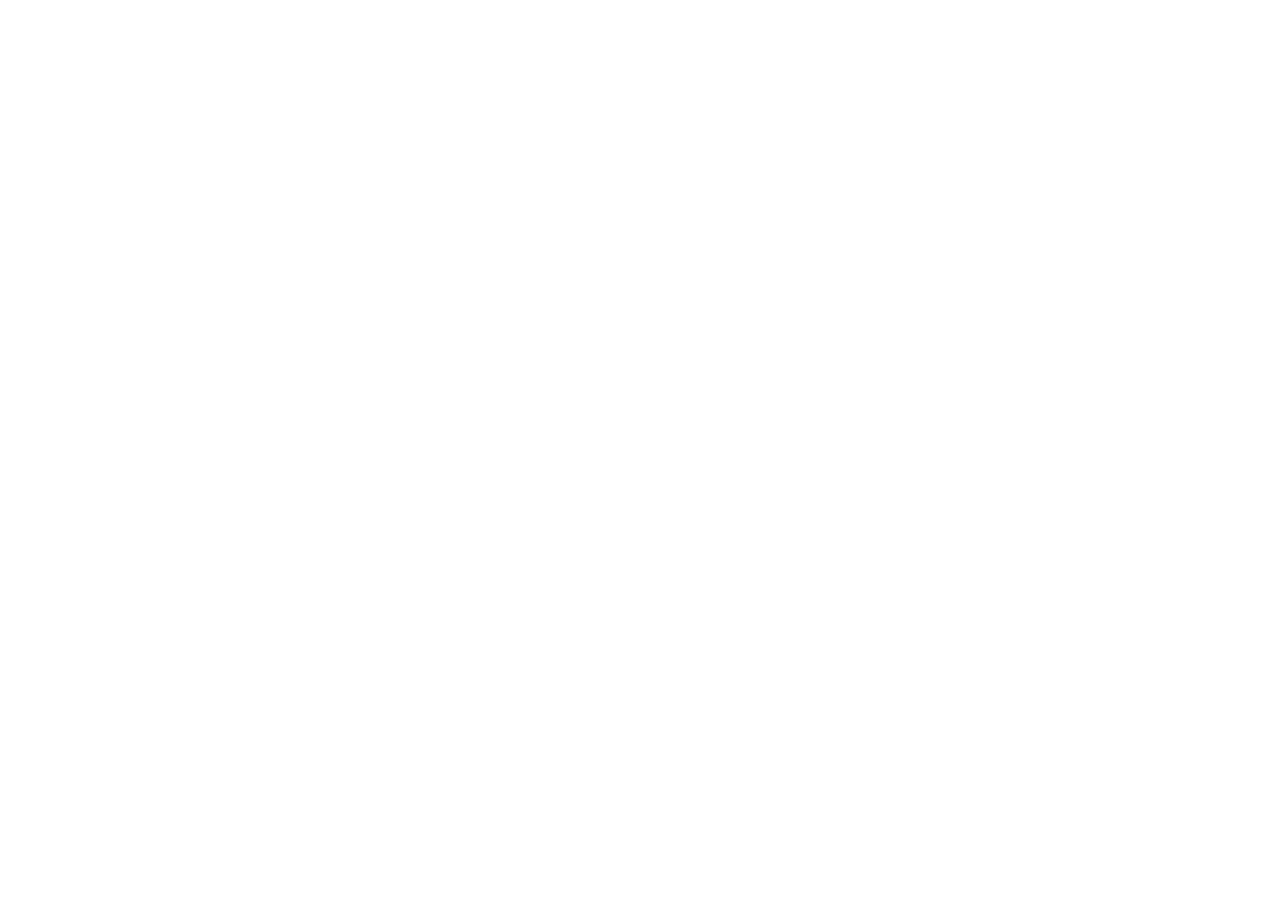
==== web/index.html @ d6ce3a75 ":arrow_up: support Flutter 3, Dart 2" ====
<!DOCTYPE html>
<html>
<head>
  <!--
    If you are serving your web app in a path other than the root, change the
    href value below to reflect the base path you are serving from.

    The path provided below has to start and end with a slash "/" in order for
    it to work correctly.

    For more details:
    * https://developer.mozilla.org/en-US/docs/Web/HTML/Element/base

    This is a placeholder for base href that will be replaced by the value of
    the `--base-href` argument provided to `flutter build`.
  -->
  <base href="$FLUTTER_BASE_HREF">

  <meta charset="UTF-8">
  <meta content="IE=Edge" http-equiv="X-UA-Compatible">
  <meta name="description" content="A new Flutter project.">

  <!-- iOS meta tags & icons -->
  <meta name="apple-mobile-web-app-capable" content="yes">
  <meta name="apple-mobile-web-app-status-bar-style" content="black">
  <meta name="apple-mobile-web-app-title" content="splathon_client">
  <link rel="apple-touch-icon" href="icons/Icon-192.png">

  <!-- Favicon -->
  <link rel="icon" type="image/png" href="favicon.png"/>

  <title>splathon_client</title>
  <link rel="manifest" href="manifest.json">

  <script>
    // The value below is injected by flutter build, do not touch.
    var serviceWorkerVersion = null;
  </script>
  <!-- This script adds the flutter initialization JS code -->
  <script src="flutter.js" defer></script>
</head>
<body>
  <script>
    window.addEventListener('load', function(ev) {
      // Download main.dart.js
      _flutter.loader.loadEntrypoint({
        serviceWorker: {
          serviceWorkerVersion: serviceWorkerVersion,
        }
      }).then(function(engineInitializer) {
        return engineInitializer.initializeEngine();
      }).then(function(appRunner) {
        return appRunner.runApp();
      });
    });
  </script>
</body>
</html>
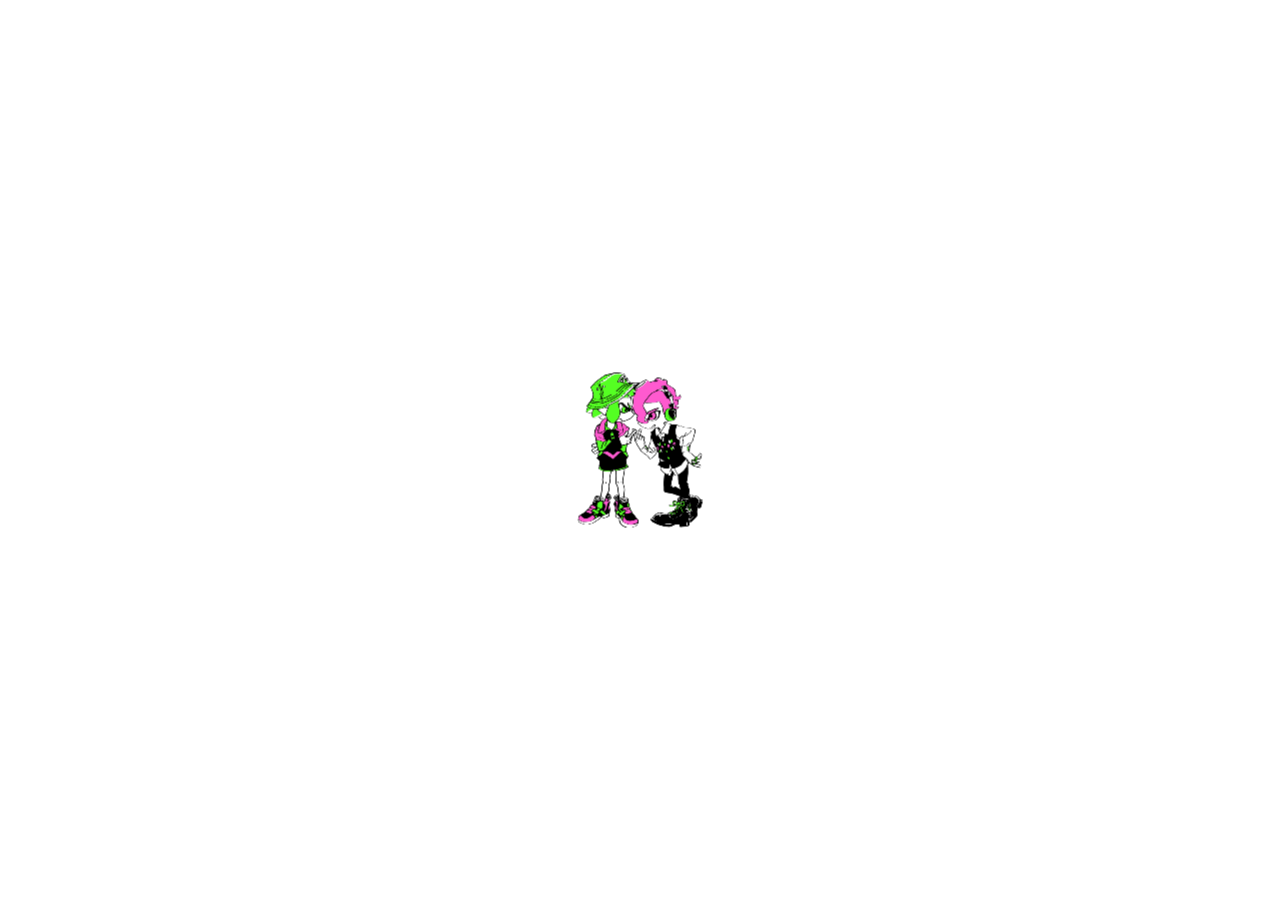
==== commit c5df04ed: ":lipstick: support flutter icons, native splash" ====
--- a/web/index.html
+++ b/web/index.html
@@ -1,6 +1,4 @@
-<!DOCTYPE html>
-<html>
-<head>
+<!DOCTYPE html><html><head>
   <!--
     If you are serving your web app in a path other than the root, change the
     href value below to reflect the base path you are serving from.
@@ -27,7 +25,7 @@
   <link rel="apple-touch-icon" href="icons/Icon-192.png">
 
   <!-- Favicon -->
-  <link rel="icon" type="image/png" href="favicon.png"/>
+  <link rel="icon" type="image/png" href="favicon.png">
 
   <title>splathon_client</title>
   <link rel="manifest" href="manifest.json">
@@ -37,9 +35,18 @@
     var serviceWorkerVersion = null;
   </script>
   <!-- This script adds the flutter initialization JS code -->
-  <script src="flutter.js" defer></script>
+  <script src="flutter.js" defer=""></script>
+  <link rel="stylesheet" type="text/css" href="splash/style.css">
+  <meta content="width=device-width, initial-scale=1.0, maximum-scale=1.0, user-scalable=no" name="viewport">
+  <script src="splash/splash.js"></script>
 </head>
 <body>
+  <picture id="splash">
+      <source srcset="splash/img/light-1x.png 1x, splash/img/light-2x.png 2x, splash/img/light-3x.png 3x, splash/img/light-4x.png 4x" media="(prefers-color-scheme: light)">
+      <source srcset="splash/img/dark-1x.png 1x, splash/img/dark-2x.png 2x, splash/img/dark-3x.png 3x, splash/img/dark-4x.png 4x" media="(prefers-color-scheme: dark)">
+      <img class="center" aria-hidden="true" src="splash/img/light-1x.png" alt="">
+  </picture>
+  
   <script>
     window.addEventListener('load', function(ev) {
       // Download main.dart.js
@@ -54,5 +61,6 @@
       });
     });
   </script>
-</body>
-</html>
+
+
+</body></html>--- a/web/splash/style.css
+++ b/web/splash/style.css
@@ -0,0 +1,63 @@
+body {
+  margin:0;
+  height:100%;
+  background: #FFFFFF;
+  
+  background-size: 100% 100%;
+}
+
+.center {
+  margin: 0;
+  position: absolute;
+  top: 50%;
+  left: 50%;
+  -ms-transform: translate(-50%, -50%);
+  transform: translate(-50%, -50%);
+}
+
+.contain {
+  display:block;
+  width:100%; height:100%;
+  object-fit: contain;
+}
+
+.stretch {
+  display:block;
+  width:100%; height:100%;
+}
+
+.cover {
+  display:block;
+  width:100%; height:100%;
+  object-fit: cover;
+}
+
+.bottom {
+  position: absolute;
+  bottom: 0;
+  left: 50%;
+  -ms-transform: translate(-50%, 0);
+  transform: translate(-50%, 0);
+}
+
+.bottomLeft {
+  position: absolute;
+  bottom: 0;
+  left: 0;
+}
+
+.bottomRight {
+  position: absolute;
+  bottom: 0;
+  right: 0;
+}
+
+@media (prefers-color-scheme: dark) {
+  body {
+    margin:0;
+    height:100%;
+    background: #FFFFFF;
+    
+    background-size: 100% 100%;
+  }
+}
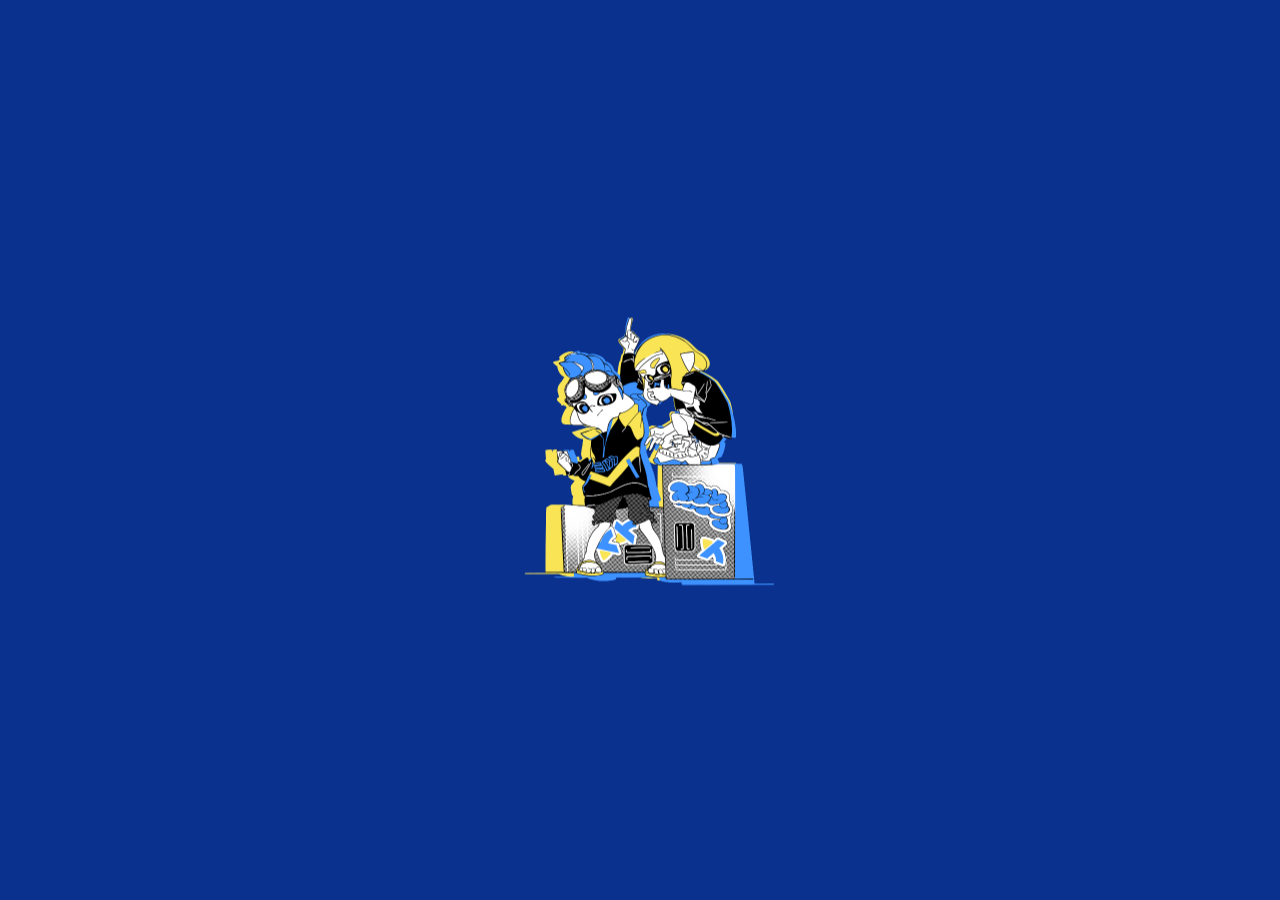
==== commit 87399238: ":lipstick: update splash image" ====
--- a/web/index.html
+++ b/web/index.html
@@ -42,9 +42,9 @@
 </head>
 <body>
   <picture id="splash">
-      <source srcset="splash/img/light-1x.png 1x, splash/img/light-2x.png 2x, splash/img/light-3x.png 3x, splash/img/light-4x.png 4x" media="(prefers-color-scheme: light)">
-      <source srcset="splash/img/dark-1x.png 1x, splash/img/dark-2x.png 2x, splash/img/dark-3x.png 3x, splash/img/dark-4x.png 4x" media="(prefers-color-scheme: dark)">
-      <img class="center" aria-hidden="true" src="splash/img/light-1x.png" alt="">
+      <source srcset="splash/img/light-2x.png 2x, splash/img/light-3x.png 3x, splash/img/light-4x.png 4x" media="(prefers-color-scheme: light)">
+      <source srcset="splash/img/dark-2x.png 2x, splash/img/dark-3x.png 3x, splash/img/dark-4x.png 4x" media="(prefers-color-scheme: dark)">
+      <img class="center" aria-hidden="true" src="splash/img/light-2x.png" alt="">
   </picture>
   
   <script>
--- a/web/splash/style.css
+++ b/web/splash/style.css
@@ -1,7 +1,7 @@
 body {
   margin:0;
   height:100%;
-  background: #FFFFFF;
+  background: #0B318F;
   
   background-size: 100% 100%;
 }
@@ -56,7 +56,7 @@
   body {
     margin:0;
     height:100%;
-    background: #FFFFFF;
+    background: #0B318F;
     
     background-size: 100% 100%;
   }
